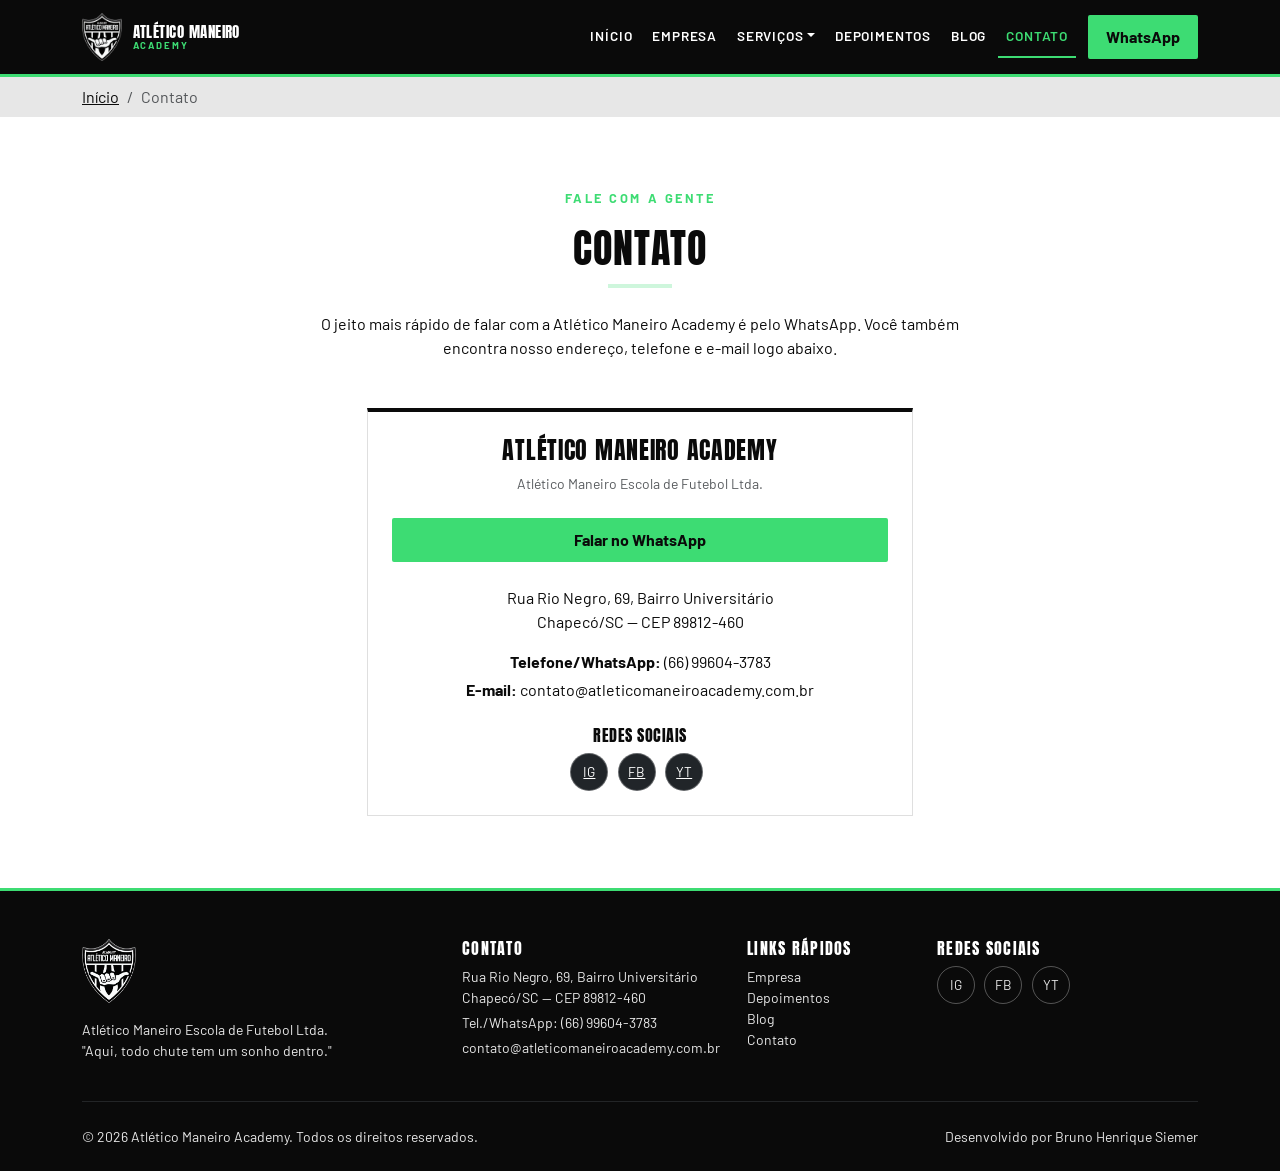
==== contato.html @ 5b68c324 "primeira versao primeira versao" ====
<!DOCTYPE html>
<html lang="pt-BR">
<head>
  <meta charset="UTF-8" />
  <meta name="viewport" content="width=device-width, initial-scale=1.0" />
  <title>Contato — Atlético Maneiro Academy</title>
  <meta name="description" content="Fale com a Atlético Maneiro Academy: endereço, telefone e WhatsApp." />
  <link rel="icon" href="img/favicon-32.png" sizes="32x32" type="image/png" />
  <link rel="icon" href="img/favicon.png" sizes="192x192" type="image/png" />
  <link href="https://cdn.jsdelivr.net/npm/bootstrap@5.3.3/dist/css/bootstrap.min.css" rel="stylesheet">
  <link href="https://fonts.googleapis.com/css2?family=Anton&family=Barlow:wght@400;500;600;700&display=swap" rel="stylesheet">
  <link rel="stylesheet" href="css/style.css">
</head>
<body>

  <a class="visually-hidden-focusable btn btn-dark position-absolute m-2" href="#conteudo-principal">Pular para o conteúdo</a>

  <header>
    <nav class="navbar navbar-expand-lg navbar-dark amc-navbar sticky-top" aria-label="Menu principal">
      <div class="container">
        <a class="navbar-brand" href="index.html">
          <img src="img/logo.png" alt="Escudo Atlético Maneiro Academy" class="amc-brand-logo">
          <span class="amc-brand-text">ATLÉTICO MANEIRO<small>ACADEMY</small></span>
        </a>
        <button class="navbar-toggler" type="button" data-bs-toggle="collapse" data-bs-target="#menuPrincipal" aria-controls="menuPrincipal" aria-expanded="false" aria-label="Abrir menu de navegação">
          <span class="navbar-toggler-icon"></span>
        </button>
        <div class="collapse navbar-collapse" id="menuPrincipal">
          <ul class="navbar-nav ms-auto align-items-lg-center gap-lg-1">
            <li class="nav-item"><a class="nav-link" href="index.html">Início</a></li>
            <li class="nav-item"><a class="nav-link" href="empresa.html">Empresa</a></li>
            <li class="nav-item dropdown">
              <a class="nav-link dropdown-toggle" href="#" id="menuServicos" role="button" data-bs-toggle="dropdown" aria-expanded="false">Serviços</a>
              <ul class="dropdown-menu dropdown-menu-end" aria-labelledby="menuServicos">
                <li><a class="dropdown-item" href="servico1.html">Iniciação ao Futebol</a></li>
                <li><a class="dropdown-item" href="servico2.html">Categorias de Base Competitivas</a></li>
                <li><a class="dropdown-item" href="servico3.html">Preparação para Peneiras e Seletivos</a></li>
              </ul>
            </li>
            <li class="nav-item"><a class="nav-link" href="depoimentos.html">Depoimentos</a></li>
            <li class="nav-item"><a class="nav-link" href="blog.html">Blog</a></li>
            <li class="nav-item"><a class="nav-link active" href="contato.html">Contato</a></li>
            <li class="nav-item ms-lg-2 mt-2 mt-lg-0">
              <a class="btn amc-whatsapp-btn" href="https://wa.me/5566996043783?text=Ol%C3%A1%2C%20gostaria%20de%20solicitar%20informa%C3%A7%C3%B5es%20sobre%20os%20treinamentos%20da%20Atl%C3%A9tico%20Maneiro%20Academy." target="_blank" rel="noopener">WhatsApp</a>
            </li>
          </ul>
        </div>
      </div>
    </nav>
  </header>

  <main id="conteudo-principal">

    <div class="amc-breadcrumb-bar py-2">
      <div class="container">
        <nav aria-label="breadcrumb">
          <ol class="breadcrumb mb-0 small">
            <li class="breadcrumb-item"><a href="index.html">Início</a></li>
            <li class="breadcrumb-item active" aria-current="page">Contato</li>
          </ol>
        </nav>
      </div>
    </div>

    <section class="amc-section" aria-labelledby="contatoTitulo">
      <div class="container">
        <div class="text-center mb-5">
          <p class="amc-eyebrow">Fale com a gente</p>
          <h1 id="contatoTitulo">Contato</h1>
          <hr class="amc-divider mx-auto">
          <p class="col-lg-7 mx-auto">O jeito mais rápido de falar com a Atlético Maneiro Academy é pelo WhatsApp. Você também encontra nosso endereço, telefone e e-mail logo abaixo.</p>
        </div>

        <div class="row justify-content-center">
          <div class="col-lg-6">
            <div class="amc-team-card h-100 text-center">
              <h2 class="h4">Atlético Maneiro Academy</h2>
              <p class="text-muted small mb-4">Atlético Maneiro Escola de Futebol Ltda.</p>
              <a class="btn amc-whatsapp-btn d-block mb-4" href="https://wa.me/5566996043783?text=Ol%C3%A1%2C%20gostaria%20de%20solicitar%20informa%C3%A7%C3%B5es%20sobre%20os%20treinamentos%20da%20Atl%C3%A9tico%20Maneiro%20Academy." target="_blank" rel="noopener">Falar no WhatsApp</a>
              <address class="mb-3">
                Rua Rio Negro, 69, Bairro Universitário<br>
                Chapecó/SC — CEP 89812-460
              </address>
              <p class="mb-1"><strong>Telefone/WhatsApp:</strong> (66) 99604-3783</p>
              <p class="mb-4"><strong>E-mail:</strong> contato@atleticomaneiroacademy.com.br</p>
              <h3 class="h6">Redes sociais</h3>
              <a href="https://www.instagram.com/unoescoficial/" target="_blank" rel="noopener" class="amc-social-icon bg-dark text-white" aria-label="Instagram">IG</a>
              <a href="https://www.facebook.com/unoescoficial/" target="_blank" rel="noopener" class="amc-social-icon bg-dark text-white" aria-label="Facebook">FB</a>
              <a href="https://www.youtube.com/unoescoficial" target="_blank" rel="noopener" class="amc-social-icon bg-dark text-white" aria-label="YouTube">YT</a>
            </div>
          </div>
        </div>
      </div>
    </section>

  </main>

  <footer class="amc-footer pt-5 pb-4">
    <div class="container">
      <div class="row g-4">
        <div class="col-lg-4">
          <img src="img/logo.png" alt="Escudo Atlético Maneiro Academy" class="amc-footer-logo mb-3">
          <p class="small">Atlético Maneiro Escola de Futebol Ltda.<br>"Aqui, todo chute tem um sonho dentro."</p>
        </div>
        <div class="col-lg-3 col-sm-6">
          <h6>Contato</h6>
          <p class="small mb-1">Rua Rio Negro, 69, Bairro Universitário<br>Chapecó/SC — CEP 89812-460</p>
          <p class="small mb-1">Tel./WhatsApp: (66) 99604-3783</p>
          <p class="small">contato@atleticomaneiroacademy.com.br</p>
        </div>
        <div class="col-lg-2 col-sm-6">
          <h6>Links rápidos</h6>
          <ul class="list-unstyled small">
            <li><a href="empresa.html">Empresa</a></li>
            <li><a href="depoimentos.html">Depoimentos</a></li>
            <li><a href="blog.html">Blog</a></li>
            <li><a href="contato.html">Contato</a></li>
          </ul>
        </div>
        <div class="col-lg-3 col-sm-6">
          <h6>Redes sociais</h6>
          <a href="https://www.instagram.com/unoescoficial/" target="_blank" rel="noopener" class="amc-social-icon" aria-label="Instagram">IG</a>
          <a href="https://www.facebook.com/unoescoficial/" target="_blank" rel="noopener" class="amc-social-icon" aria-label="Facebook">FB</a>
          <a href="https://www.youtube.com/unoescoficial" target="_blank" rel="noopener" class="amc-social-icon" aria-label="YouTube">YT</a>
        </div>
      </div>
      <hr class="border-secondary my-4">
      <div class="d-flex flex-column flex-md-row justify-content-between small text-center text-md-start gap-2">
        <p class="mb-0">&copy; 2026 Atlético Maneiro Academy. Todos os direitos reservados.</p>
        <p class="mb-0">Desenvolvido por Bruno Henrique Siemer</p>
      </div>
    </div>
  </footer>

  <script src="https://cdn.jsdelivr.net/npm/bootstrap@5.3.3/dist/js/bootstrap.bundle.min.js"></script>
  <script src="js/script.js"></script>
</body>
</html>
---- css/style.css ----
:root {
  --amc-black: #0a0a0a;
  --amc-dark: #141414;
  --amc-gray: #6c6c6c;
  --amc-light-gray: #e7e7e7;
  --amc-white: #ffffff;
  --amc-accent: #3ddc73;
  --amc-radius: 2px;
  --amc-transition: 0.2s ease-in-out;
}

html {
  scroll-behavior: smooth;
}

body {
  font-family: "Barlow", "Segoe UI", sans-serif;
  color: var(--amc-black);
  background-color: var(--amc-white);
  overflow-x: hidden;
  width: 100%;
}

h1, h2, h3, h4, h5, h6,
.amc-display {
  font-family: "Anton", "Arial Narrow", sans-serif;
  font-weight: 400;
  letter-spacing: 0.03em;
  text-transform: uppercase;
}

a {
  color: var(--amc-black);
}

a:hover,
a:focus {
  color: var(--amc-accent);
}

::selection {
  background: var(--amc-accent);
  color: var(--amc-black);
}

a:focus-visible,
button:focus-visible,
input:focus-visible,
textarea:focus-visible,
.btn:focus-visible,
.nav-link:focus-visible {
  outline: 3px solid var(--amc-accent);
  outline-offset: 2px;
}

.amc-section {
  padding-block: 4.5rem;
}

.amc-section-alt {
  background-color: var(--amc-dark);
  color: var(--amc-white);
}

.amc-eyebrow {
  color: var(--amc-accent);
  font-family: "Barlow", sans-serif;
  font-weight: 700;
  letter-spacing: 0.2em;
  text-transform: uppercase;
  font-size: 0.8rem;
}

.amc-divider {
  width: 64px;
  height: 4px;
  background: var(--amc-accent);
  border: 0;
  margin: 0.75rem 0 1.5rem;
}

.amc-navbar {
  background-color: var(--amc-black);
  border-bottom: 3px solid var(--amc-accent);
}

.amc-navbar .navbar-brand {
  display: flex;
  align-items: center;
  gap: 0.65rem;
}

.amc-navbar .navbar-brand img,
.amc-brand-logo {
  height: 48px;
  width: auto;
}

.amc-brand-text {
  display: flex;
  flex-direction: column;
  line-height: 1.05;
  font-family: "Anton", sans-serif;
  font-size: 0.95rem;
  letter-spacing: 0.03em;
  color: var(--amc-white);
}

.amc-brand-text small {
  font-family: "Barlow", sans-serif;
  font-weight: 700;
  font-size: 0.6rem;
  letter-spacing: 0.2em;
  color: var(--amc-accent);
}

.amc-footer-logo {
  height: 64px;
  width: auto;
}

.amc-navbar .nav-link {
  color: var(--amc-white);
  font-weight: 600;
  text-transform: uppercase;
  font-size: 0.85rem;
  letter-spacing: 0.06em;
  padding: 0.6rem 0.9rem;
  border-bottom: 2px solid transparent;
  transition: border-color var(--amc-transition), color var(--amc-transition);
}

.amc-navbar .nav-link:hover,
.amc-navbar .nav-link:focus,
.amc-navbar .nav-link.active {
  color: var(--amc-accent);
  border-bottom-color: var(--amc-accent);
}

.amc-navbar .navbar-toggler {
  border-color: rgba(255, 255, 255, 0.4);
}

.amc-whatsapp-btn {
  background-color: var(--amc-accent);
  color: var(--amc-black) !important;
  font-weight: 700;
  border-radius: var(--amc-radius);
  padding: 0.5rem 1rem !important;
  border: 2px solid var(--amc-accent);
}

.amc-whatsapp-btn:hover,
.amc-whatsapp-btn:focus {
  background-color: transparent;
  color: var(--amc-accent) !important;
}

.btn-amc-primary {
  background-color: var(--amc-white);
  color: var(--amc-black);
  border: 2px solid var(--amc-white);
  font-weight: 700;
  text-transform: uppercase;
  letter-spacing: 0.05em;
  border-radius: var(--amc-radius);
  padding: 0.65rem 1.6rem;
  transition: all var(--amc-transition);
}
.btn-amc-primary:hover,
.btn-amc-primary:focus {
  background-color: transparent;
  color: var(--amc-white);
}

.btn-amc-outline {
  background-color: transparent;
  color: var(--amc-black);
  border: 2px solid var(--amc-black);
  font-weight: 700;
  text-transform: uppercase;
  letter-spacing: 0.05em;
  border-radius: var(--amc-radius);
  padding: 0.65rem 1.6rem;
  transition: all var(--amc-transition);
}
.btn-amc-outline:hover,
.btn-amc-outline:focus {
  background-color: var(--amc-black);
  color: var(--amc-white);
}

.btn-amc-accent {
  background-color: var(--amc-accent);
  color: var(--amc-black);
  border: 2px solid var(--amc-accent);
  font-weight: 700;
  text-transform: uppercase;
  letter-spacing: 0.05em;
  border-radius: var(--amc-radius);
  padding: 0.65rem 1.6rem;
  transition: all var(--amc-transition);
}
.btn-amc-accent:hover,
.btn-amc-accent:focus {
  background-color: transparent;
  color: var(--amc-black);
  border-color: var(--amc-black);
}

.amc-carousel {
  border-bottom: 3px solid var(--amc-black);
}

.amc-carousel .carousel-item {
  height: min(80vh, 640px);
  min-height: 380px;
  background-color: var(--amc-black);
}

.amc-carousel img {
  height: 100%;
  width: 100%;
  object-fit: cover;
  object-position: center 22%;
  opacity: 0.55;
}

.amc-carousel-item-brand {
  background: radial-gradient(ellipse at center, #1c1c1c 0%, var(--amc-black) 70%);
}

.amc-carousel-item-brand img {
  width: auto;
  height: 62%;
  max-height: 360px;
  object-fit: contain;
  opacity: 0.28;
  position: absolute;
  left: 50%;
  right: auto;
  top: 50%;
  transform: translate(-50%, -50%);
  filter: drop-shadow(0 14px 30px rgba(0, 0, 0, 0.5));
}

.amc-carousel-item-brand .amc-carousel-caption {
  background: linear-gradient(180deg, rgba(0, 0, 0, 0.35) 0%, rgba(0, 0, 0, 0.7) 100%);
}

@media (max-width: 767.98px) {
  .amc-carousel-item-brand img {
    top: 1.25rem;
    left: 50%;
    transform: translateX(-50%);
    height: auto;
    width: 90px;
    max-height: none;
    opacity: 0.9;
  }
}

.amc-carousel-caption {
  position: absolute;
  inset: 0;
  display: flex;
  flex-direction: column;
  justify-content: center;
  align-items: flex-start;
  padding: 2rem 8%;
  text-align: left;
  background: linear-gradient(90deg, rgba(0, 0, 0, 0.75) 0%, rgba(0, 0, 0, 0.25) 70%);
}

.amc-carousel-caption h1,
.amc-carousel-caption h2 {
  color: var(--amc-white);
  font-size: clamp(2rem, 5vw, 3.5rem);
  text-shadow: 0 2px 10px rgba(0, 0, 0, 0.6);
}

.amc-carousel-caption p {
  color: var(--amc-light-gray);
  max-width: 42ch;
  font-size: 1.05rem;
}

.amc-carousel .carousel-indicators [data-bs-target] {
  background-color: var(--amc-white);
}

.amc-carousel .carousel-control-prev-icon,
.amc-carousel .carousel-control-next-icon {
  filter: none;
  background-color: rgba(0, 0, 0, 0.5);
  border-radius: 50%;
  padding: 1.4rem;
}

.amc-card {
  border: 1px solid rgba(0, 0, 0, 0.12);
  border-radius: var(--amc-radius);
  overflow: hidden;
  transition: transform var(--amc-transition), box-shadow var(--amc-transition);
  background-color: var(--amc-white);
}

.amc-card:hover {
  transform: translateY(-6px);
  box-shadow: 0 14px 28px rgba(0, 0, 0, 0.18);
}

.amc-card img {
  aspect-ratio: 4 / 3;
  object-fit: cover;
}

.amc-card .card-body {
  padding: 1.5rem;
}

.amc-price-tag {
  display: inline-block;
  font-family: "Barlow", sans-serif;
  font-weight: 700;
  font-size: 0.72rem;
  letter-spacing: 0.08em;
  text-transform: uppercase;
  color: var(--amc-black);
  background-color: var(--amc-accent);
  padding: 0.25rem 0.6rem;
  border-radius: var(--amc-radius);
}

.amc-testimonial {
  border: 1px solid rgba(255, 255, 255, 0.15);
  border-radius: var(--amc-radius);
  background-color: var(--amc-dark);
  color: var(--amc-white);
  height: 100%;
}

.amc-testimonial img {
  width: 64px;
  height: 64px;
  object-fit: cover;
  border-radius: 50%;
  border: 2px solid var(--amc-accent);
}

.amc-testimonial blockquote {
  font-style: italic;
  color: var(--amc-light-gray);
}

.amc-team-card {
  border: 1px solid rgba(0, 0, 0, 0.12);
  border-top: 4px solid var(--amc-black);
  padding: 1.5rem;
  height: 100%;
  background-color: var(--amc-white);
}

.amc-profissional-card {
  text-align: center;
  border-top: 4px solid var(--amc-accent);
}

.amc-profissional-foto {
  width: 96px;
  height: 96px;
  object-fit: cover;
  border-radius: 50%;
  border: 2px solid var(--amc-black);
  margin-left: auto;
  margin-right: auto;
}

.amc-article-card img {
  aspect-ratio: 16 / 9;
  object-fit: cover;
}

.amc-article-meta {
  font-size: 0.85rem;
  color: var(--amc-gray);
  text-transform: uppercase;
  letter-spacing: 0.04em;
}

.amc-map-frame {
  border: 3px solid var(--amc-black);
}

.amc-table thead {
  background-color: var(--amc-black);
  color: var(--amc-white);
}

.amc-table td,
.amc-table th {
  vertical-align: middle;
}

.amc-footer {
  background-color: var(--amc-black);
  color: var(--amc-light-gray);
  border-top: 3px solid var(--amc-accent);
}

.amc-footer h6 {
  color: var(--amc-white);
  letter-spacing: 0.08em;
}

.amc-footer a {
  color: var(--amc-light-gray);
  text-decoration: none;
}

.amc-footer a:hover,
.amc-footer a:focus {
  color: var(--amc-accent);
}

.amc-social-icon {
  display: inline-flex;
  align-items: center;
  justify-content: center;
  width: 38px;
  height: 38px;
  border: 1px solid rgba(255, 255, 255, 0.3);
  border-radius: 50%;
  margin-right: 0.4rem;
  font-size: 0.85rem;
  transition: all var(--amc-transition);
}

.amc-social-icon:hover,
.amc-social-icon:focus {
  border-color: var(--amc-accent);
  background-color: var(--amc-accent);
  color: var(--amc-black) !important;
}

.amc-ratio-service {
  border: 1px solid rgba(0, 0, 0, 0.12);
}

.amc-breadcrumb-bar {
  background-color: var(--amc-light-gray);
}

@media (max-width: 767.98px) {
  .amc-carousel-caption {
    padding: 1.5rem 6%;
    background: linear-gradient(180deg, rgba(0, 0, 0, 0.55) 0%, rgba(0, 0, 0, 0.75) 100%);
  }
}

.amc-stack-wrap {
  display: grid;
  grid-template-areas: "stack";
  place-items: center;
  padding-block: 2.5rem 4.5rem;
}

.amc-stack-card {
  grid-area: stack;
  position: relative;
  width: min(23rem, 88vw);
  height: 9.5rem;
  display: flex;
  flex-direction: column;
  justify-content: space-between;
  gap: 0.35rem;
  padding: 1rem 1.25rem;
  border-radius: 0.9rem;
  border: 2px solid rgba(255, 255, 255, 0.14);
  background-color: rgba(20, 20, 20, 0.85);
  backdrop-filter: blur(6px);
  color: var(--amc-white);
  transform: skewY(-6deg);
  filter: grayscale(1);
  overflow: hidden;
  cursor: default;
  transition: transform 0.5s ease, filter 0.5s ease, border-color 0.3s ease, box-shadow 0.3s ease;
}

.amc-stack-card:nth-child(1) { transform: skewY(-6deg) translate(0, 0); z-index: 1; }
.amc-stack-card:nth-child(2) { transform: skewY(-6deg) translate(3.25rem, 2.5rem); z-index: 2; }
.amc-stack-card:nth-child(3) { transform: skewY(-6deg) translate(6.5rem, 5rem); z-index: 3; filter: none; }

.amc-stack-card:hover,
.amc-stack-card:focus-within {
  filter: grayscale(0);
  border-color: var(--amc-accent);
  box-shadow: 0 16px 32px rgba(0, 0, 0, 0.35);
}

.amc-stack-card:nth-child(1):hover { transform: skewY(-6deg) translate(0, -0.6rem); }
.amc-stack-card:nth-child(2):hover { transform: skewY(-6deg) translate(3.25rem, 1.9rem); }
.amc-stack-card:nth-child(3):hover { transform: skewY(-6deg) translate(6.5rem, 4.4rem); }

.amc-stack-icon {
  display: inline-flex;
  align-items: center;
  justify-content: center;
  width: 2rem;
  height: 2rem;
  border-radius: 50%;
  background-color: var(--amc-accent);
  color: var(--amc-black);
  flex-shrink: 0;
}

.amc-stack-top {
  display: flex;
  align-items: center;
  gap: 0.6rem;
}

.amc-stack-eyebrow {
  font-family: "Barlow", sans-serif;
  font-weight: 700;
  font-size: 0.75rem;
  letter-spacing: 0.05em;
  color: var(--amc-accent);
  text-transform: uppercase;
}

.amc-stack-title {
  font-family: "Anton", sans-serif;
  font-size: 1.05rem;
  letter-spacing: 0.02em;
}

.amc-stack-date {
  font-size: 0.8rem;
  color: var(--amc-light-gray);
}

@media (max-width: 575.98px) {
  .amc-stack-wrap { padding-block: 1.5rem 3rem; }
  .amc-stack-card { width: min(19rem, 86vw); height: 8.5rem; }
  .amc-stack-card:nth-child(2) { transform: skewY(-6deg) translate(1.6rem, 1.6rem); }
  .amc-stack-card:nth-child(3) { transform: skewY(-6deg) translate(3.2rem, 3.2rem); }
}

.amc-toggle-group {
  display: inline-flex;
  align-items: center;
  gap: 0.25rem;
  background-color: rgba(255, 255, 255, 0.06);
  border: 1px solid rgba(255, 255, 255, 0.15);
  border-radius: 999px;
  padding: 0.3rem;
}

.amc-toggle-btn {
  border: 0;
  background: transparent;
  color: var(--amc-light-gray);
  font-weight: 700;
  font-size: 0.8rem;
  text-transform: uppercase;
  letter-spacing: 0.04em;
  padding: 0.45rem 1.1rem;
  border-radius: 999px;
  transition: all var(--amc-transition);
}

.amc-toggle-btn.active {
  background-color: var(--amc-white);
  color: var(--amc-black);
}

.amc-toggle-hint {
  color: var(--amc-accent);
  font-weight: 700;
  font-size: 0.75rem;
}

.amc-plan-card {
  position: relative;
  height: 100%;
  background-color: var(--amc-white);
  color: var(--amc-black);
  border: 1px solid rgba(255, 255, 255, 0.14);
  border-radius: 1rem;
  padding: 1.75rem;
  display: flex;
  flex-direction: column;
  transition: transform var(--amc-transition), box-shadow var(--amc-transition);
}

.amc-plan-card:hover {
  transform: translateY(-4px);
}

.amc-plan-card.amc-plan-featured {
  border-color: var(--amc-accent);
  box-shadow: 0 18px 36px rgba(0, 0, 0, 0.4);
}

.amc-plan-card.amc-plan-dark {
  background-color: var(--amc-black);
  color: var(--amc-white);
  border-color: rgba(255, 255, 255, 0.14);
}

.amc-plan-badge {
  position: absolute;
  top: -0.85rem;
  left: 1.75rem;
  background-color: var(--amc-accent);
  color: var(--amc-black);
  font-weight: 700;
  font-size: 0.72rem;
  letter-spacing: 0.04em;
  text-transform: uppercase;
  padding: 0.3rem 0.75rem;
  border-radius: 999px;
}

.amc-plan-name {
  font-family: "Anton", sans-serif;
  font-size: 1.25rem;
  letter-spacing: 0.02em;
  margin-bottom: 0.25rem;
}

.amc-plan-tagline {
  color: var(--amc-gray);
  font-size: 0.88rem;
  margin-bottom: 1.25rem;
}

.amc-plan-dark .amc-plan-tagline {
  color: rgba(255, 255, 255, 0.65);
}

.amc-plan-price {
  font-family: "Anton", sans-serif;
  font-size: 2.4rem;
  line-height: 1;
  margin-bottom: 0.1rem;
}

.amc-plan-period {
  font-size: 0.8rem;
  color: var(--amc-gray);
  margin-bottom: 1.5rem;
}

.amc-plan-dark .amc-plan-period {
  color: rgba(255, 255, 255, 0.6);
}

.amc-plan-features {
  list-style: none;
  padding: 0;
  margin: 0 0 1.75rem;
  flex-grow: 1;
}

.amc-plan-features li {
  display: flex;
  align-items: flex-start;
  gap: 0.55rem;
  font-size: 0.9rem;
  margin-bottom: 0.65rem;
}

.amc-plan-features li svg {
  flex-shrink: 0;
  margin-top: 0.15rem;
  color: var(--amc-accent);
}

.amc-plan-actions {
  display: flex;
  flex-direction: column;
  gap: 0.5rem;
}
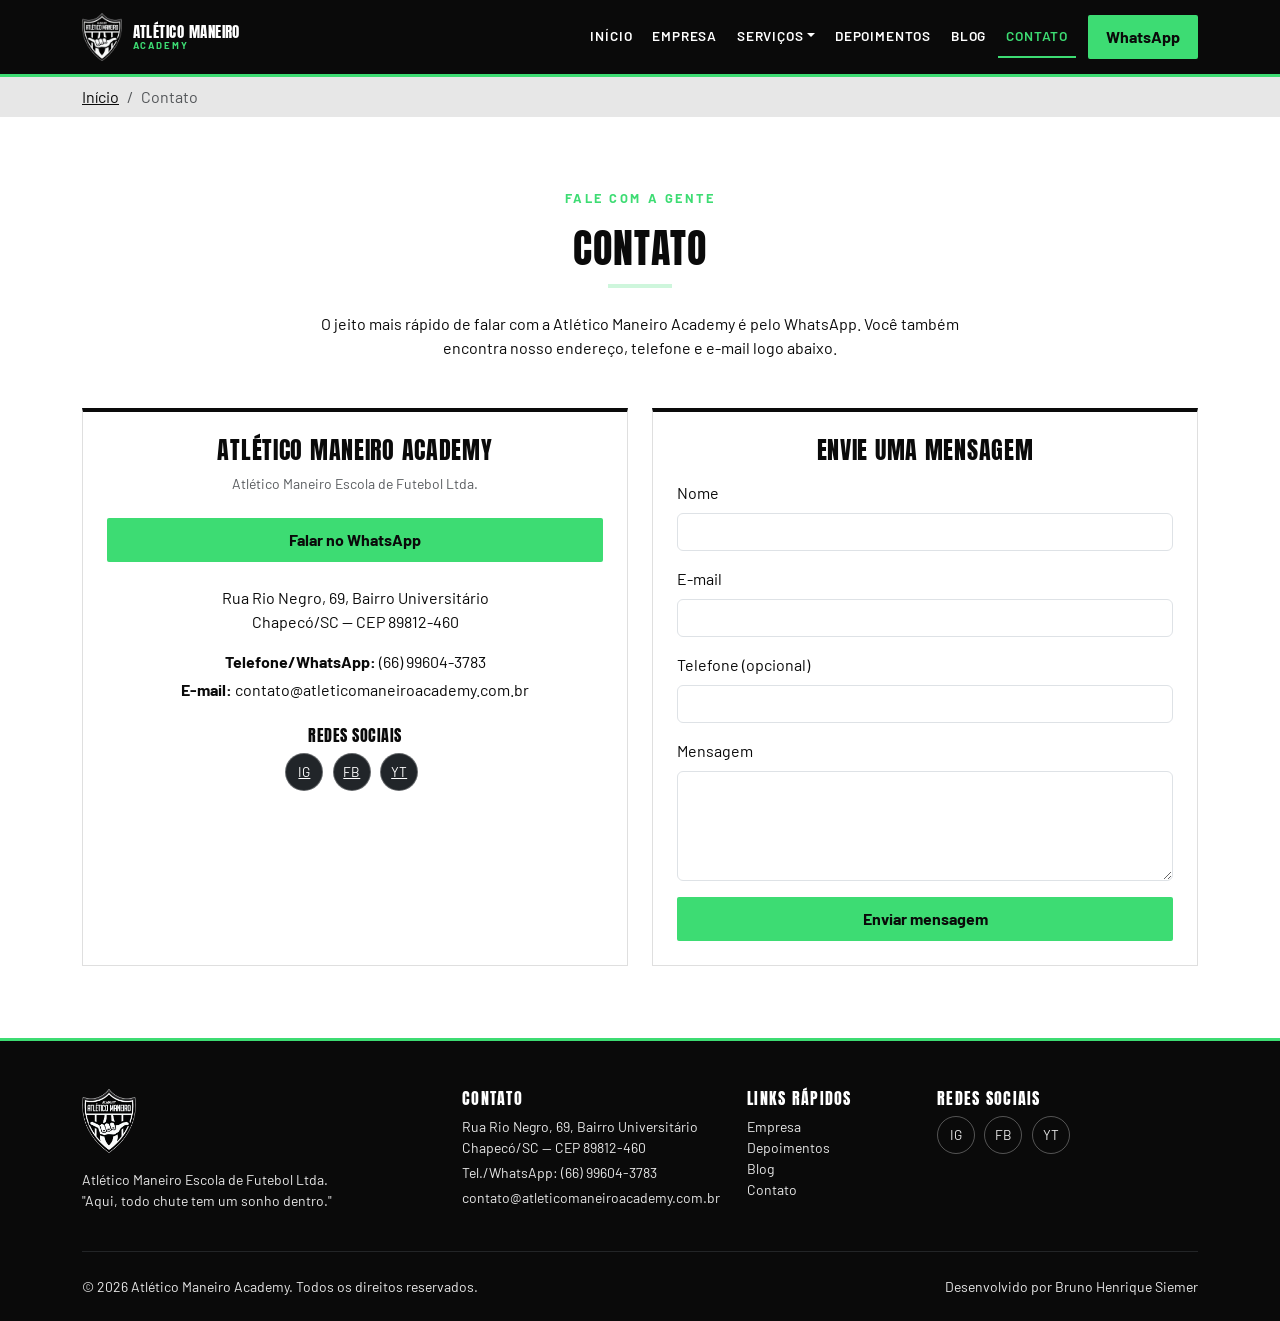
==== commit 8d8c52e3: "Add files via upload" ====
--- a/contato.html
+++ b/contato.html
@@ -71,7 +71,7 @@
           <p class="col-lg-7 mx-auto">O jeito mais rápido de falar com a Atlético Maneiro Academy é pelo WhatsApp. Você também encontra nosso endereço, telefone e e-mail logo abaixo.</p>
         </div>
 
-        <div class="row justify-content-center">
+        <div class="row justify-content-center g-4">
           <div class="col-lg-6">
             <div class="amc-team-card h-100 text-center">
               <h2 class="h4">Atlético Maneiro Academy</h2>
@@ -87,6 +87,31 @@
               <a href="https://www.instagram.com/unoescoficial/" target="_blank" rel="noopener" class="amc-social-icon bg-dark text-white" aria-label="Instagram">IG</a>
               <a href="https://www.facebook.com/unoescoficial/" target="_blank" rel="noopener" class="amc-social-icon bg-dark text-white" aria-label="Facebook">FB</a>
               <a href="https://www.youtube.com/unoescoficial" target="_blank" rel="noopener" class="amc-social-icon bg-dark text-white" aria-label="YouTube">YT</a>
+            </div>
+          </div>
+
+          <div class="col-lg-6">
+            <div class="amc-team-card h-100">
+              <h2 class="h4 text-center">Envie uma mensagem</h2>
+              <form id="form-contato" class="mt-3">
+                <div class="mb-3">
+                  <label for="con-nome" class="form-label">Nome</label>
+                  <input type="text" class="form-control" id="con-nome" name="nome" maxlength="100" required>
+                </div>
+                <div class="mb-3">
+                  <label for="con-email" class="form-label">E-mail</label>
+                  <input type="email" class="form-control" id="con-email" name="email" maxlength="100" required>
+                </div>
+                <div class="mb-3">
+                  <label for="con-tel" class="form-label">Telefone (opcional)</label>
+                  <input type="text" class="form-control" id="con-tel" name="telefone" maxlength="20">
+                </div>
+                <div class="mb-3">
+                  <label for="con-msg" class="form-label">Mensagem</label>
+                  <textarea class="form-control" id="con-msg" name="mensagem" rows="4" required></textarea>
+                </div>
+                <button type="submit" class="btn amc-whatsapp-btn w-100">Enviar mensagem</button>
+              </form>
             </div>
           </div>
         </div>
@@ -134,5 +159,6 @@
 
   <script src="https://cdn.jsdelivr.net/npm/bootstrap@5.3.3/dist/js/bootstrap.bundle.min.js"></script>
   <script src="js/script.js"></script>
+  <script src="js/banco.js"></script>
 </body>
 </html>
